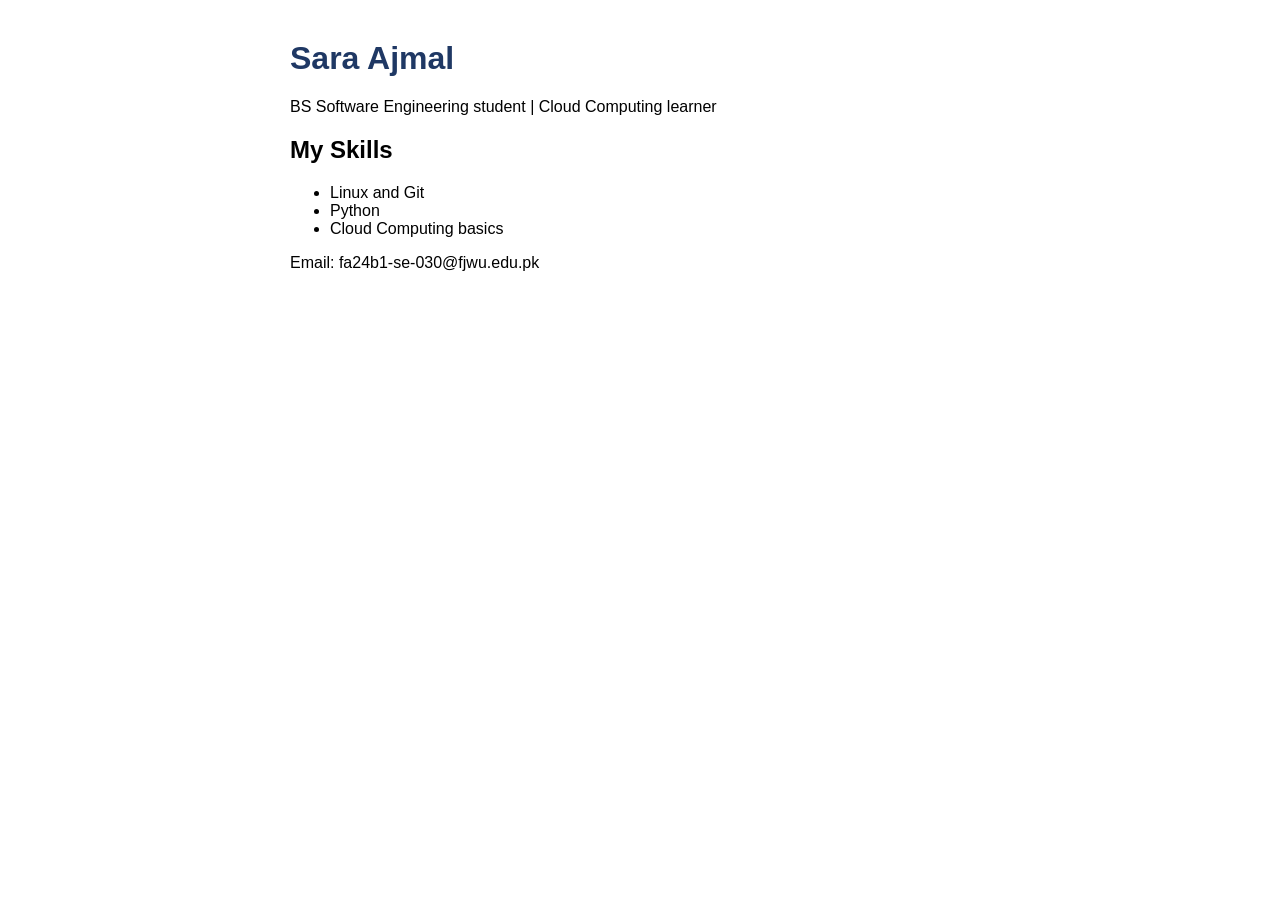
==== index.html @ 9e25a590 "Add my website" ====
<!DOCTYPE html>
<html>
<head>
<title>My Portfolio</title>
<style>
body { font-family: Arial; max-width: 700px; margin: 40px auto; }
h1 { color: #1F3864; }
</style>
</head>
<body>
<h1>Sara Ajmal</h1>
<p>BS Software Engineering student | Cloud Computing learner</p>
<h2>My Skills</h2>
<ul>
<li>Linux and Git</li>
<li>Python</li>
<li>Cloud Computing basics</li>
</ul>
<p>Email: fa24b1-se-030@fjwu.edu.pk</p>
</body>
</html>
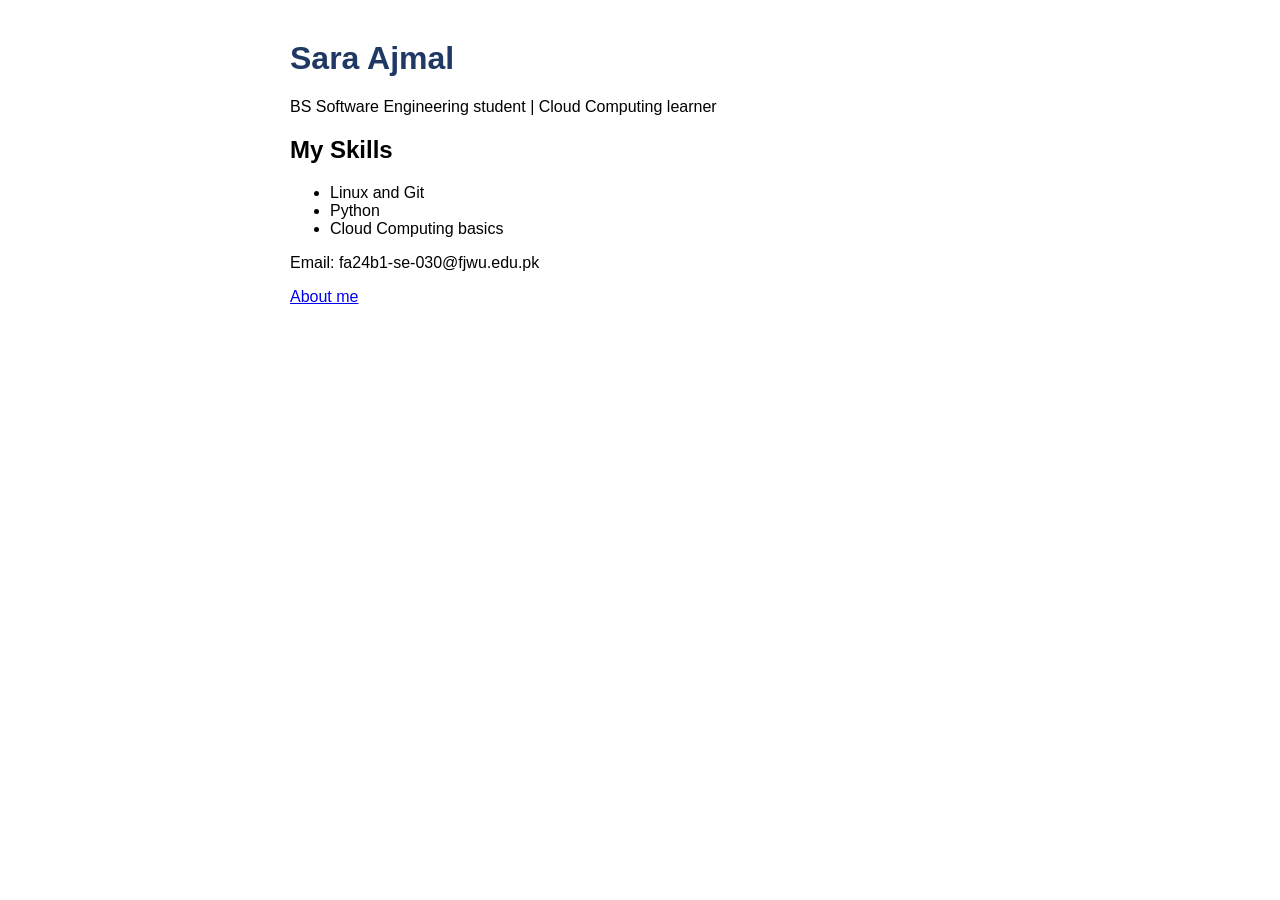
==== commit 17de9218: "Add about page link" ====
--- a/index.html
+++ b/index.html
@@ -17,5 +17,6 @@
 <li>Cloud Computing basics</li>
 </ul>
 <p>Email: fa24b1-se-030@fjwu.edu.pk</p>
+<p><a href="about.html">About me</a></p>
 </body>
 </html>
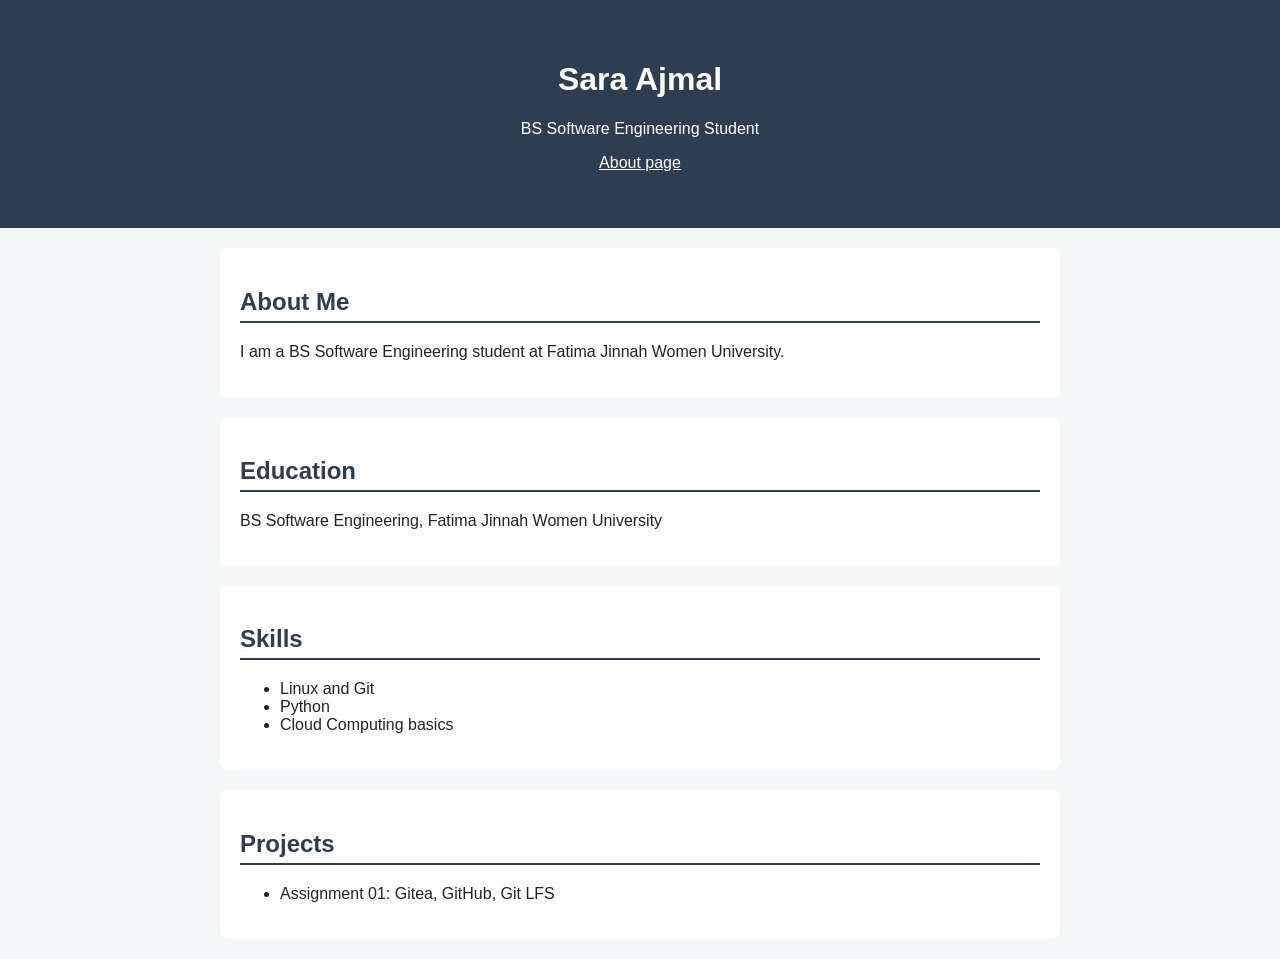
==== commit 843643cf: "Enhance portfolio layout with new sections Added header, sections for about, education, skills, and " ====
--- a/index.html
+++ b/index.html
@@ -1,22 +1,32 @@
 <!DOCTYPE html>
-<html>
+<html lang="en">
 <head>
-<title>My Portfolio</title>
-<style>
-body { font-family: Arial; max-width: 700px; margin: 40px auto; }
-h1 { color: #1F3864; }
-</style>
+  <meta charset="UTF-8">
+  <meta name="viewport" content="width=device-width, initial-scale=1.0">
+  <title>My Portfolio</title>
+  <link rel="stylesheet" href="styles.css">
 </head>
 <body>
-<h1>Sara Ajmal</h1>
-<p>BS Software Engineering student | Cloud Computing learner</p>
-<h2>My Skills</h2>
-<ul>
-<li>Linux and Git</li>
-<li>Python</li>
-<li>Cloud Computing basics</li>
-</ul>
-<p>Email: fa24b1-se-030@fjwu.edu.pk</p>
-<p><a href="about.html">About me</a></p>
+  <header>
+    <h1>Sara Ajmal</h1>
+    <p>BS Software Engineering Student</p>
+    <p><a href="about.html" style="color:white;">About page</a></p>
+  </header>
+  <section id="about">
+    <h2>About Me</h2>
+    <p>I am a BS Software Engineering student at Fatima Jinnah Women University.</p>
+  </section>
+  <section id="education">
+    <h2>Education</h2>
+    <p>BS Software Engineering, Fatima Jinnah Women University</p>
+  </section>
+  <section id="skills">
+    <h2>Skills</h2>
+    <ul><li>Linux and Git</li><li>Python</li><li>Cloud Computing basics</li></ul>
+  </section>
+  <section id="projects">
+    <h2>Projects</h2>
+    <ul><li>Assignment 01: Gitea, GitHub, Git LFS</li></ul>
+  </section>
 </body>
-</html>+</html>
--- a/styles.css
+++ b/styles.css
@@ -0,0 +1,4 @@
+body { font-family: Arial, sans-serif; margin: 0; background: #f4f6f8; color: #222; }
+header { background: #2c3e50; color: white; text-align: center; padding: 40px 20px; }
+section { max-width: 800px; margin: 20px auto; background: white; padding: 20px; border-radius: 8px; }
+h2 { color: #2c3e50; border-bottom: 2px solid #2c3e50; padding-bottom: 5px; }
